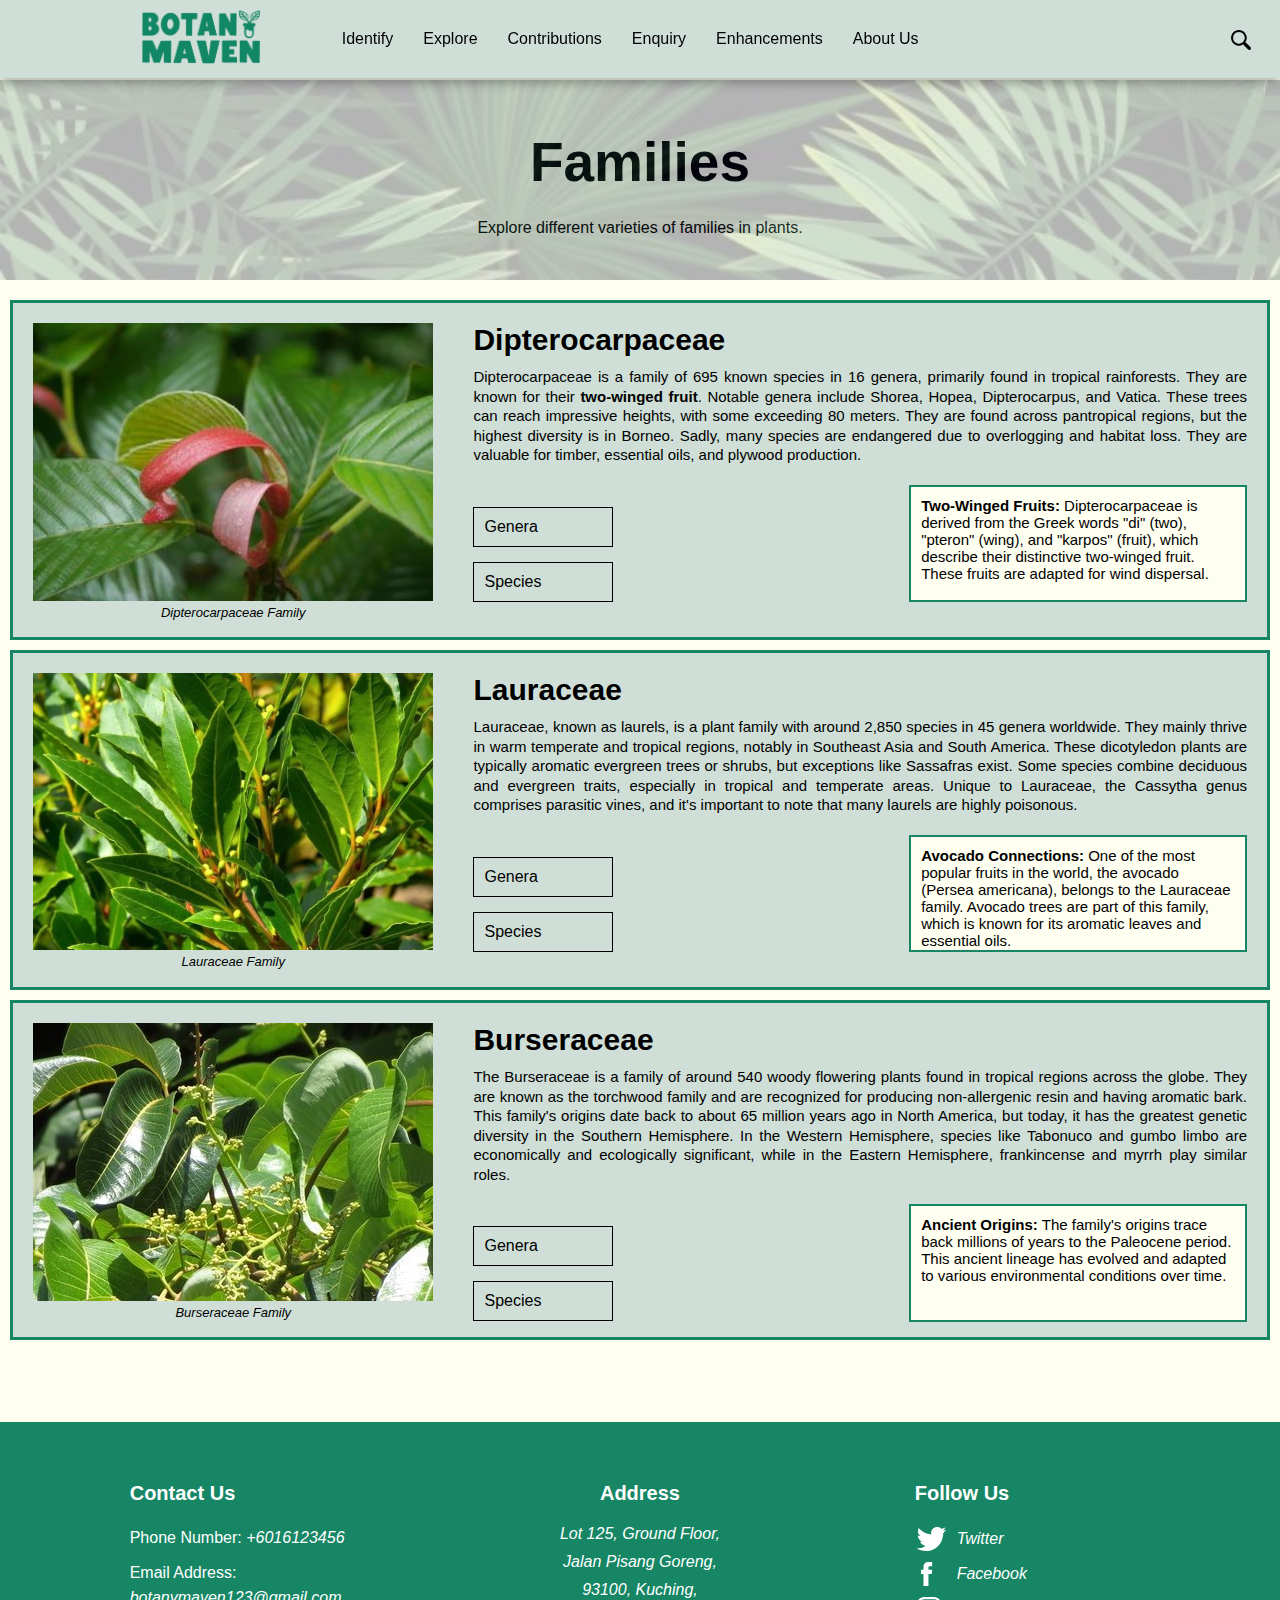
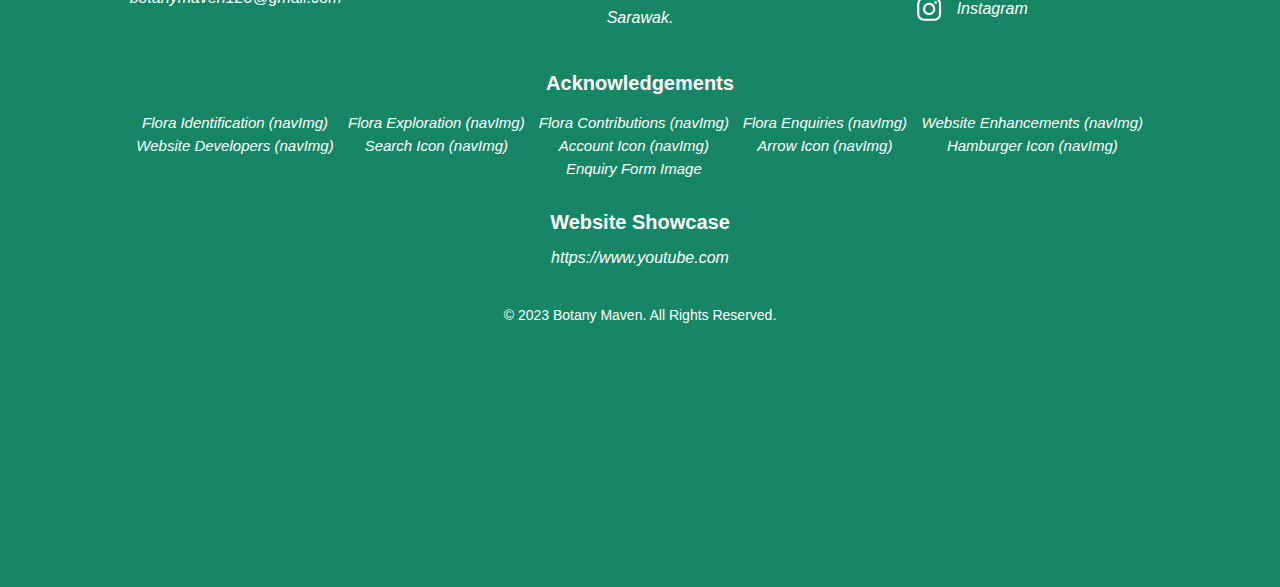
==== families.html @ 19837459 "Add files via upload" ====
<!DOCTYPE html>
<html lang="en">
<head>
    <title>Families</title>
    <meta charset="utf-8">
    <meta name="author" content="Lab Group 2-B: Deron Foo">
    <meta name="description" content="A website design prototype with future functions namely to identify Endangered, Rare and Threatened (ERT) plants through an automatic visual identification engine. In addition, the web application will also integrate a function akin to a plant encyclopedia, enabling users to explore encountered plant species">
    <meta name="keywords" content="Botany Maven, Plant Encyclopedia, ERT, Botany Identification, Families">
    <meta name="viewport" content="width=device-width, initial-scale=1.0">
    <link rel="stylesheet" type="text/css" href="style/style.css">
    <link rel="icon" href="photos/homepage/favicon.png" type="image/png"> <!-- Define website favicon -->
</head>
<body>
    <header>
        <input type="checkbox" name="hamburger_menu" id="sidebar_menu">
        <label for="sidebar_menu"><img src="photos/homepage/hamburger_menu.png" alt="Hamburger menu icon"></label>
        <!-- checkbox used for hamburger menu toggles (control the visibility of the sidebar menu) -->
        <a href="index.html" id="logo"><img src="photos/homepage/logo.png" alt="Website logo"></a>
        <nav>
            <div class="navbar">
                <a class="navbarBtn" href="identify.html">Identify</a>
                <div class="navRow">
                    <!-- Dropdown menu content arrangements -->
                    <div class="navCol column1">
                        <h2>Flora<br>Identification</h2>
                    </div>
                    <div class="navCol column2">
                        <ul>
                            <li>Upload photo</li>
                            <li>Identify plant types</li>
                            <li>Scientific & common names</li>
                            <li>Plant care tips</li>
                            <li>Appropriate environment</li>
                            <li>Main plant locations</li>
                        </ul>
                    </div>
                    <div class="navCol column3 colImg1">
                    </div><!-- Background image in style.css for each dropdown option -->
                </div>
            </div>
            <div class="navbar">
                <a class="navbarBtn" href="families.html">Explore</a>
                <div class="navRow">
                    <div class="navCol column1">
                        <h2>Flora<br>Exporation</h2>
                    </div>
                    <div class="navCol column2">
                        <ul>
                            <li>Explore the plant by navigating through three areas for more information: </li>
                            <li><a href="families.html">Families</a></li>
                            <li><a href="genera.html">Genera</a></li>
                            <li><a href="species.html">Species</a></li>
                        </ul>
                    </div>
                    <div class="navCol column3 colImg2">
                    </div>
                </div>
            </div>
            <div class="navbar">
                <a class="navbarBtn" href="contributor.html">Contributions</a>
                <div class="navRow">
                    <div class="navCol column1">
                        <h2>Flora<br>Contributions</h2>
                    </div>
                    <div class="navCol column2">
                        <ul>
                            <li>Card display of plants</li>
                            <li>User-uploaded photos</li>
                            <li>Name of the plants</li>
                            <li>Name of the contributors</li>
                            <li>User comments</li>
                        </ul>
                    </div>
                    <div class="navCol column3 colImg3">
                    </div>
                </div>
            </div>
            <div class="navbar">
                <a class="navbarBtn" href="enquiry.html">Enquiry</a>
                <div class="navRow">
                    <div class="navCol column1">
                        <h2>Flora<br>Enquiries</h2>
                    </div>
                    <div class="navCol column2">
                        <ul>
                            <li>User details</li>
                            <li>Make inquiries about plants based on seven families:</li>
                            <li>~ Dipterocarpaceae&nbsp;&nbsp;&nbsp; ~ Lauraceae</li>
                            <li>~ Burseraceae&nbsp;&nbsp;&nbsp;&nbsp;&nbsp;&nbsp;&nbsp;&nbsp;&nbsp;&nbsp;&nbsp; ~ Myristicaceae</li>
                            <li>~ Chrysobalanaceae&nbsp;&nbsp; ~ Meliaceae </li>
                            <li>~ Ebenaceae</li>
                        </ul>
                    </div>
                    <div class="navCol column3 colImg4">
                    </div>
                </div>
            </div>
            <div class="navbar">
                <a class="navbarBtn" href="enhancement1.html">Enhancements</a>
                <div class="navRow">
                    <div class="navCol column1">
                        <h2>Website<br>Enhancements</h2>
                    </div>
                    <div class="navCol column2">
                        <ul>
                            <li>Sticky Dropdown Navigation + Hamburger</li>
                            <li>Fluid Layout: Mobile & Tablet Adaptation</li>
                            <li>Card Flipping Animation on Mouseover </li>
                            <li>Embedded YouTube video</li>
                            <li>Embedded Google map</li>
                        </ul>
                    </div>
                    <div class="navCol column3 colImg5">
                    </div>
                </div>
            </div>
            <div class="navbar">
                <a class="navbarBtn" href="#">About Us</a>
                <div class="navRow">
                    <div class="navCol column1">
                        <h2>Website<br>Developers</h2>
                    </div>
                    <div class="navCol column2">
                        <ul>
                            <li>Meet our software developers:</li>
                            <li><a href="profile1.html">Deron Foo</a></li>
                            <li><a href="profile2.html">Esther Chai</a></li>
                            <li><a href="profile3.html">Liew Mei Qi</a></li>
                            <li><a href="profile4.html">Beh Jia Yi</a></li>
                            <li><a href="profile5.html">Lai Jun Hong</a></li>
                        </ul>
                    </div>
                    <div class="navCol column3 colImg6">
                    </div>
                </div>
            </div>
            <a href="" class="icon"><img src="photos/homepage/search.png" alt="Search icon"></a>
            <!-- search icon obtained from https://www.flaticon.com/free-icon/magnifying-glass_49116?term=search&page=1&position=16&origin=tag&related_id=49116 -->
            <a href="" class="icon"><img src="photos/homepage/user.png" alt="User account icon"></a>
            <!-- account icon obtained from https://www.flaticon.com/free-icon/user_1077114?term=account&page=1&position=3&origin=search&related_id=1077114 -->
        </nav>
        <div id="hamburgerNav">
        <!-- Hamburger navigational menu that will only show up when clicked on under minimized screen/mobile view -->
            <ul>
                <li><a href="identify.html">Flora Identification<img src="photos/homepage/right-arrow.png" alt="Right arrow"></a></li>
                <li><a href="families.html">Explore - Families<img src="photos/homepage/right-arrow.png" alt="Right arrow"></a></li>
                <li><a href="genera.html">Explore - Genera<img src="photos/homepage/right-arrow.png" alt="Right arrow"></a></li>
                <li><a href="species.html">Explore - Species<img src="photos/homepage/right-arrow.png" alt="Right arrow"></a></li>
                <li><a href="contributor.html">Flora Contributions<img src="photos/homepage/right-arrow.png" alt="Right arrow"></a></li>
                <li><a href="enquiry.html">Flora Enquiries<img src="photos/homepage/right-arrow.png" alt="Right arrow"></a></li>
                <li><a href="enhancement1.html">Website Enhancements<img src="photos/homepage/right-arrow.png" alt="Right arrow"></a></li>
                <li><a href="profile1.html">Dev - Deron Foo<img src="photos/homepage/right-arrow.png" alt="Right arrow"></a></li>
                <li><a href="profile2.html">Dev - Esther Chai<img src="photos/homepage/right-arrow.png" alt="Right arrow"></a></li>
                <li><a href="profile3.html">Dev - Liew Mei Qi<img src="photos/homepage/right-arrow.png" alt="Right arrow"></a></li>
                <li><a href="profile4.html">Dev - Beh Jia Yi<img src="photos/homepage/right-arrow.png" alt="Right arrow"></a></li>
                <li><a href="profile5.html">Dev - Lai Jun Hong<img src="photos/homepage/right-arrow.png" alt="Right arrow"></a></li>
                <!-- arrow icon obtained from https://www.flaticon.com/free-icon/right-arrow_271228?term=arrow&page=1&position=1&origin=tag&related_id=271228 -->
            </ul>
        </div>
    </header>
    <section>
        <article class="families">
            <h1>Families</h1>
            <p>Explore different varieties of families in plants.</p>
        </article>
    </section>
    <section class="families-container">
        <figure class="families-img">
            <img src="photos/families/dipterocarpaceae.jpg" alt="Image of Dipterocarpaceae">
            <!-- Image obtained from https://encrypted-tbn0.gstatic.com/images?q=tbn:ANd9GcQ_kZBl-VjkWCbQYIereTnIvRFCBODxdauB3UhHDHrUWcK1pIciERb7ikc409Q8e56mDKs&usqp=CAU -->
            <figcaption><em>Dipterocarpaceae Family</em></figcaption>
        </figure>
        <div class="families-info">
            <h2>Dipterocarpaceae</h2>
            <p>                    
                Dipterocarpaceae is a family of 695 known species in 16 genera, primarily found in tropical rainforests. They are known for their <strong>two-winged fruit</strong>. Notable genera include Shorea, Hopea, Dipterocarpus, and Vatica. These trees can reach impressive heights, with some exceeding 80 meters. They are found across pantropical regions, but the highest diversity is in Borneo. Sadly, many species are endangered due to overlogging and habitat loss. They are valuable for timber, essential oils, and plywood production.
            </p>
            <div class="flex">
                <div class="plant-buttons"> 
                    <p><a href="genera.html#diptero-genera">Genera</a></p>
                    <p><a href="species.html#vatica-species" id="laura-family">Species</a></p>
                </div>
                <aside class="add-info">
                    <p>
                        <strong>Two-Winged Fruits:</strong> Dipterocarpaceae is derived from the Greek words "di" (two), "pteron" (wing), and "karpos" (fruit), which describe their distinctive two-winged fruit. These fruits are adapted for wind dispersal.
                    </p>
                </aside>
            </div>
        </div>
    </section>
    <section class="families-container">
        <figure class="families-img">
            <img src="photos/families/lauraceae.jpg" alt="Image of Lauraceae">
            <!-- Image obtained from https://cdn.britannica.com/62/184662-050-433A27B8/Bay-laurel.jpg -->
            <figcaption><em>Lauraceae Family</em></figcaption>
        </figure>
        <div class="families-info">
            <h2>Lauraceae</h2>
            <p>
                Lauraceae, known as laurels, is a plant family with around 2,850 species in 45 genera worldwide. They mainly thrive in warm temperate and tropical regions, notably in Southeast Asia and South America. These dicotyledon plants are typically aromatic evergreen trees or shrubs, but exceptions like Sassafras exist. Some species combine deciduous and evergreen traits, especially in tropical and temperate areas. Unique to Lauraceae, the Cassytha genus comprises parasitic vines, and it's important to note that many laurels are highly poisonous.
            </p>
            <div class="flex">
                <div class="plant-buttons"> 
                    <p><a href="genera.html#laura-genera">Genera</a></p>
                    <p><a href="species.html#acti-species">Species</a></p>
                </div>
                <aside class="add-info">
                    <p>
                        <strong>Avocado Connections:</strong> One of the most popular fruits in the world, the avocado (Persea americana), belongs to the Lauraceae family. Avocado trees are part of this family, which is known for its aromatic leaves and essential oils.
                    </p>
                </aside>
            </div>
        </div>
    </section>
    <section class="families-container">
        <figure class="families-img">
            <img src="photos/families/burseraceae.jpeg" alt="Image of Burseraceae">
            <!-- Image obtained from https://cdn.britannica.com/62/184662-050-433A27B8/Bay-laurel.jpg -->
            <figcaption><em>Burseraceae Family</em></figcaption>
        </figure>
        <div class="families-info">
            <h2 id="bursera-family">Burseraceae</h2>
            <p>
                The Burseraceae is a family of around 540 woody flowering plants found in tropical regions across the globe. They are known as the torchwood family and are recognized for producing non-allergenic resin and having aromatic bark. This family's origins date back to about 65 million years ago in North America, but today, it has the greatest genetic diversity in the Southern Hemisphere. In the Western Hemisphere, species like Tabonuco and gumbo limbo are economically and ecologically significant, while in the Eastern Hemisphere, frankincense and myrrh play similar roles.
            </p>
            <div class="flex">
                <div class="plant-buttons"> 
                    <p><a href="genera.html#bursera-genera">Genera</a></p>
                    <p><a href="species.html#dacryo-species">Species</a></p>
                </div>
                <aside class="add-info">
                    <p>
                        <strong>Ancient Origins:</strong> The family's origins trace back millions of years to the Paleocene period. This ancient lineage has evolved and adapted to various environmental conditions over time.
                    </p>
                </aside>
            </div>
        </div>
    </section>
    <br><br><br><br>
    <footer>
        <div class="footer_container">
            <section class="footer_section1">
                <h3>Contact Us</h3>
                <p>Phone Number:<a href="tel:6016123456"><em> +6016123456</em></a></p>
                <p>Email Address:<a href="mailto:botanymaven123@gmail.com"><em> botanymaven123@gmail.com</em></a></p>
            </section>
            <section class="footer_section2">
                <h3>Address</h3>
                <p><em>Lot 125, Ground Floor,</em></p>
                <p><em>Jalan Pisang Goreng,</em></p>
                <p><em>93100, Kuching,</em></p>  
                <p><em>Sarawak.</em></p>  
            </section>
            <section>
                <h3>Follow Us</h3>
                <table>
                    <tr>
                        <td><svg class="footer_icon" width="29" height="24">
                            <path d="m14.102 6.384.062 1.038-1.05-.127C9.297 6.808 5.96 5.155 3.128 2.38L1.742 1.003 1.385 2.02c-.755 2.267-.273 4.66 1.3 6.27.84.89.652 1.018-.796.488-.505-.17-.946-.296-.988-.233-.147.15.357 2.076.756 2.84.545 1.058 1.658 2.096 2.875 2.71l1.028.488-1.216.02c-1.175 0-1.217.022-1.09.467.418 1.377 2.076 2.84 3.923 3.475l1.3.444-1.132.677a11.815 11.815 0 0 1-5.624 1.568c-.944.02-1.72.106-1.72.17 0 .21 2.56 1.398 4.05 1.864 4.47 1.376 9.78.783 13.766-1.57 2.833-1.672 5.666-5 6.988-8.22.713-1.715 1.426-4.85 1.426-6.354 0-.975.063-1.102 1.24-2.267.69-.68 1.342-1.42 1.467-1.632.21-.403.19-.403-.88-.043-1.785.636-2.036.55-1.155-.402.65-.678 1.427-1.907 1.427-2.267 0-.063-.316.042-.673.233-.377.21-1.217.53-1.846.72l-1.132.36-1.03-.7c-.565-.38-1.363-.805-1.782-.932-1.07-.296-2.707-.254-3.673.085-2.623.953-4.28 3.41-4.09 6.1z" fill="#FFFFFF"></path>
                        </svg></td>
                        <td>&nbsp; <a href="">Twitter</a></td>
                    </tr>
                    <tr>
                        <td>&nbsp;<svg class="footer_icon" width="12" height="24">
                            <path d="M7.446 24V12h3.313l.438-4.137H7.446l.006-2.07c0-1.08.103-1.657 1.652-1.657h2.07V0H7.863c-3.98 0-5.38 2.006-5.38 5.38v2.483H0V12h2.48v12h4.966z" fill="#FFFFFF"></path>
                        </svg></td>
                        <td>&nbsp; <a href="">Facebook</a></td>
                    </tr>
                    <tr>
                        <td><svg class="footer_icon" width="26" height="24">
                            <path d="M12.138 15.92c-2.206 0-3.994-1.776-3.994-3.967 0-2.19 1.788-3.967 3.994-3.967 2.205 0 3.993 1.776 3.993 3.967 0 2.19-1.787 3.967-3.992 3.967m0-10.078c-3.398 0-6.153 2.736-6.153 6.11 0 3.376 2.755 6.112 6.153 6.112 3.397 0 6.152-2.736 6.152-6.11 0-3.376-2.755-6.112-6.152-6.112" fill="#FFFFFF"></path>
                            <path d="M21.89 16.762c-.053 1.16-.25 1.79-.413 2.21a3.684 3.684 0 0 1-.896 1.368 3.682 3.682 0 0 1-1.376.89c-.423.163-1.057.357-2.225.41-1.264.057-1.643.07-4.842.07-3.2 0-3.58-.013-4.842-.07-1.168-.053-1.802-.247-2.225-.41a3.714 3.714 0 0 1-1.376-.89 3.686 3.686 0 0 1-.896-1.368c-.164-.42-.36-1.05-.413-2.21-.058-1.255-.07-1.63-.07-4.81 0-3.177.012-3.553.07-4.808.053-1.16.25-1.79.413-2.21.217-.555.477-.952.896-1.368.42-.417.818-.675 1.377-.89.424-.163 1.058-.357 2.226-.41 1.264-.057 1.642-.07 4.842-.07l4.84.07c1.17.056 1.803.247 2.226.41.56.215.958.473 1.377.89.42.416.68.813.897 1.368.164.42.36 1.05.413 2.21.058 1.255.07 1.63.07 4.81 0 3.177-.012 3.553-.07 4.808m2.156-9.716c-.058-1.266-.26-2.13-.556-2.888a5.83 5.83 0 0 0-1.382-2.108A5.876 5.876 0 0 0 19.986.677c-.763-.294-1.633-.495-2.91-.553C15.8.066 15.392.052 12.14.052c-3.254 0-3.662.014-4.94.072-1.276.058-2.146.26-2.908.553A5.877 5.877 0 0 0 2.167 2.05 5.83 5.83 0 0 0 .785 4.158C.49 4.915.287 5.78.23 7.046.17 8.316.155 8.72.155 11.953S.17 15.59.23 16.86c.057 1.266.26 2.13.555 2.888a5.83 5.83 0 0 0 1.382 2.108A5.877 5.877 0 0 0 4.29 23.23c.762.293 1.632.494 2.908.552 1.278.058 1.686.072 4.94.072 3.253 0 3.66-.014 4.94-.072 1.275-.058 2.145-.26 2.908-.553a5.876 5.876 0 0 0 2.122-1.374 5.83 5.83 0 0 0 1.382-2.108c.296-.757.498-1.622.556-2.888.06-1.27.073-1.675.073-4.907s-.015-3.637-.074-4.907" fill="#FFFFFF"></path>
                            <path d="M19.97 5.6c0 .79-.643 1.428-1.437 1.428s-1.438-.64-1.438-1.428c0-.788.644-1.428 1.438-1.428.794 0 1.438.64 1.438 1.428" fill="#FFFFFF"></path>
                        </svg></td>
                        <td>&nbsp; <a href="">Instagram</a></td>
                    </tr>
                </table>
            </section>
        </div>
        <div class="acknowledgement">
            <h3>Acknowledgements</h3>
            <table>
                <tr>
                    <td><a href="https://www.freepik.com/free-photo/agronomist-expert-examining-corn-leaf-looking-disease-indicator_11134023.htm?query=botanical%20identification&position=8&from_view=keyword&track=ais#position=8&query=botanical%20identification" target="_blank">Flora Identification (navImg)</a></td>
                    <td><a href="https://www.freepik.com/free-photo/woman-moody-nature-photo-aesthetic-greenhouse_18117343.htm#query=explore%20plants&position=47&from_view=search&track=ais" target="_blank">Flora Exploration (navImg)</a></td>
                    <td><a href="https://www.freepik.com/free-photo/woman-taking-snapshot-her-plant-social-media_17430697.htm#query=plants%20photo%20sharings&position=7&from_view=search&track=ais" target="_blank">Flora Contributions (navImg)</a></td>
                    <td><a href="https://www.freepik.com/free-photo/happily-gardener-man-use-smartphone-laptop-computer-while-online-tutorial-potted-plans-shop_18685208.htm#query=question%20about%20plant&position=37&from_view=search&track=ais" target="_blank">Flora Enquiries (navImg)</a></td>
                    <td><a href="https://www.freepik.com/free-photo/female-florist-using-laptop-with-potted-plants-desk_3180761.htm#query=software%20about%20plants&position=2&from_view=search&track=ais" target="_blank">Website Enhancements (navImg)</a></td>
                </tr>
                <tr>
                    <td><a href="https://www.freepik.com/free-photo/team-coworkers-looking-green-screen-template-laptop-working-with-isolated-mockup-display-business-collaboration-partnership-people-sitting-coworking-office-with-copyspace_44988952.htm#query=green%20software%20teams&position=29&from_view=search&track=ais" target="_blank">Website Developers (navImg)</a></td>
                    <td><a href="https://www.flaticon.com/free-icon/magnifying-glass_49116?term=search&page=1&position=16&origin=tag&related_id=49116" target="_blank">Search Icon (navImg)</a></td>
                    <td><a href="https://www.flaticon.com/free-icon/user_1077114?term=account&page=1&position=3&origin=search&related_id=1077114" target="_blank">Account Icon (navImg)</a></td>
                    <td><a href="https://www.flaticon.com/free-icon/right-arrow_271228?term=arrow&page=1&position=1&origin=tag&related_id=271228" target="_blank">Arrow Icon (navImg)</a></td>
                    <td><a href="https://png.pngitem.com/pimgs/s/160-1604057_menu-free-download-and-svg-menu-icon-hd.png" target="_blank">Hamburger Icon (navImg)</a></td>
                </tr>
                <tr>
                    <td></td>
                    <td></td>
                    <td><a href="https://www.freepik.com/free-photo/peace-lily-plant-pot_18097452.htm#query=plant%20pots&position=35&from_view=search&track=ais" target="_blank">Enquiry Form Image</a></td>
                    <td></td>
                    <td></td>
                </tr>
            </table>
            <h3>Website Showcase</h3>
            <a href="https://www.youtube.com" target="_blank">https://www.youtube.com</a>
        </div>
        <div class="footer-bottom"><p>&copy; 2023 Botany Maven. All Rights Reserved.</p></div>
    </footer>
</body>
</html>
---- style/style.css ----
* {
    margin: 0;
    padding: 0;
    box-sizing: border-box;
    font-family: Arial, Helvetica, sans-serif; /* Generic fonts are chosen as the main font families of the website */
}
body {
    min-height: 100vh;
    overflow-x: hidden;
    background-color: #fffff1; /* Define the main content background colour of the website */
}

/* CSS for Website Header */
header {
    position: fixed;
    top: 0; right: 0; left: 0; 
    display: flex; 
    align-items: center;
    padding: 0 11%;
    background-color: #cfdfd7; /* Light green as the second colour of the website mainly used for navigational menu */
    box-shadow: 0 5px 10px rgba(0,0,0,0.3);
    z-index: 1000;
}
/* CSS for Website Logo and Icons */
header a#logo {
    margin-right: 6.6%;
}
header a#logo img { 
    width: 120px;
}
header a.icon { /* Styles applied on user account and search icons */
    position: relative; 
    top: 5px; left: 40%; 
    display: inline-block;
    padding: 25px 15px;
}
header a.icon img { 
    width: 20px;
}
/* ~~~~~~~~~~~~~~~~~~~~~~~~~~~~~~~~~~~~~~~~~~~~~~~~~~~~~~~~~~~~~~~~~~~~~~~~~~~~~~ */

/* CSS for Website Dropdown Navigation Menu */
nav {
    display: flex;
}
a.navbarBtn {
	font-size: 16px;
    padding: 30px 15px;
    position: relative;
    display: inline-block;
    color: black;
    text-decoration: none;
}
a.navbarBtn:after { /* Simple hover animation for main links under navigation menu */
    content: "";
    position: absolute;
    background-color: black;
    height: 0.5px; width: 0;
    left: 16px; bottom: 20px;
    transition: 0.3s;
}
a.navbarBtn:hover:after {
    width: 20px;
}
.navRow {
    position: absolute;
	left: 0;
	width: 100%;
	display: none; /* Dropdown content displayed during main links mouseover */
    background-color: #cfdfd7;
	z-index: 10;
}
.navbar:focus-within .navRow,
.navbar:hover .navRow {
	display: block;
    border-top: 1px solid #9f9f9f;
}
.navCol { /* Vertical arrangements for dropdown menu content */
	float: left;
	padding: 0;
	height: 450px;
}
.navCol a, .main2 a, #enhancement_content .reference a {
    font-weight: bolder;
}
.navCol a:hover, .main2 a:hover, #enhancement_content .reference a:hover {
    opacity: 0.6;
}
.column1 {
    width: 25%;
    padding: 3% 11% ;
}
.column2 {
    width: 38%;
    padding: 2.5% 0;
}
.column2 ul li {
    list-style-type: none;
    padding: 8px 0;
    font-size: 16px;
    opacity: 0;
}
.column3 {
    width: 37%;
    overflow-x: hidden;
}
/* Images displayed under each dropdown menu */
.colImg1 {
    background: url(../photos/homepage/identify.jpg) no-repeat;
    /* image obtained from https://www.freepik.com/free-photo/agronomist-expert-examining-corn-leaf-looking-disease-indicator_11134023.htm#query=botanical%20identification&position=8&from_view=keyword&track=ais#position=8&query=botanical%20identification */
    background-size: cover;
    background-position: center;
}
.colImg2 {
    background: url(../photos/homepage/explore.jpg) no-repeat;
    /* image obtained from https://www.freepik.com/free-photo/woman-moody-nature-photo-aesthetic-greenhouse_18117343.htm#query=explore%20plants&position=47&from_view=search&track=ais */
    background-size: cover;
    background-position: center;
}
.colImg3 {
    background: url(../photos/homepage/contributions.jpg) no-repeat;
    /* image obtained from https://www.freepik.com/free-photo/woman-taking-snapshot-her-plant-social-media_17430697.htm#query=plants%20photo%20sharings&position=7&from_view=search&track=ais */
    background-size: cover;
    background-position: center;
}
.colImg4 {
    background: url(../photos/homepage/enquiry.jpg) no-repeat;
    /* image obtained from https://www.freepik.com/free-photo/happily-gardener-man-use-smartphone-laptop-computer-while-online-tutorial-potted-plans-shop_18685208.htm#query=question%20about%20plant&position=37&from_view=search&track=ais */
    background-size: cover;
    background-position: center;
}
.colImg5 {
    background: url(../photos/homepage/enhancements.jpg) no-repeat;
    /* image obtained from https://www.freepik.com/free-photo/female-florist-using-laptop-with-potted-plants-desk_3180761.htm#query=software%20about%20plants&position=2&from_view=search&track=ais */
    background-size: cover;
    background-position: center;
}
.colImg6 {
    background: url(../photos/homepage/aboutus.jpg) no-repeat;
    /* image obtained from https://www.freepik.com/free-photo/team-coworkers-looking-green-screen-template-laptop-working-with-isolated-mockup-display-business-collaboration-partnership-people-sitting-coworking-office-with-copyspace_44988952.htm#query=green%20software%20teams&position=29&from_view=search&track=ais */
    background-size: cover;
    background-position: center;
}
.column1 h2, .column2 ul li, .column3 { /* FadeInFromTop animation for dropdown menu content */
    animation-name: fadeInFromTop; /* Define the animation name */
    animation-duration: 1s; /* Set the animation duration */
    animation-delay: 0.2s; /* Add a delay to start the animation */
    animation-fill-mode: forwards; /* Keep the final animation state */
}
@keyframes fadeInFromTop { /* Define the fadeInFromTop animation */
    from {
        opacity: 0; /* Start with zero opacity */
        transform: translateY(-5px); /* Start 20px above */
    }
    to {
        opacity: 1; /* Transition to full opacity */
        transform: translateY(0); /* Stay at the original position */
    }
}
/* ~~~~~~~~~~~~~~~~~~~~~~~~~~~~~~~~~~~~~~~~~~~~~~~~~~~~~~~~~~~~~~~~~~~~~~~~~~~~~~ */

/* CSS for Website Hamburger Menu */
#sidebar_menu { /* Invisible checkbox used for hamburger menu toggles (control the visibility of the sidebar menu) */
    display: none;
}
header label {  /* Hamburger menu icon linked to the checkbox through label tag */
    cursor: pointer;
    display: none;
}
#hamburgerNav { 
    position: absolute;
    top: 100%; left:0; right:0;
    height: 100vh;
    display: none;
    background-color: #cfdfd7;
    border-top: 1px solid rgba(0,0,0,.1);
    padding: 50px;
    animation-name: moveInFromLeft; /* MoveInFromLeft animation for hamburger sidebar menu */
    animation-duration: 1s; 
    animation-delay: 0.2s;
    animation-fill-mode: forwards; 
}
@keyframes moveInFromLeft { /* Define the moveInFromLeft animation */
    from {
        transform: translateX(-100%); 
    }
    to {
        transform: translateX(0); 
    }
}
#hamburgerNav ul li {
    list-style-type: none;
    width: 100%;
    padding: 10px 0;
}
#hamburgerNav ul li a {
    position: relative;
    color: black;
    text-decoration: none;
    font-size: 20px;
    font-weight: normal;
}
#hamburgerNav ul li a:hover {
    font-weight: bold;
}
#hamburgerNav ul li a::before { /* Simple underline animation upon links mouseover */ 
    content: '';
    position: absolute;
    left: 0; bottom:-5px; 
    width: 100%; height: 2px;
    border-radius: 4px;
    background-color: black;
    transform-origin: right;
    transform: scaleX(0);
    transition: transform .3s ease-in-out;
}
#hamburgerNav ul li a:hover::before {
    transform-origin: left;
    transform: scaleX(1);
}
#hamburgerNav ul li img { /*Styles for right arrow icons */
    width: 15px;
    position: relative;
    top: 2px;
    float: right;
}

/* Automatic adjustment made during minimzed screen size (fluid layout) */
@media(max-width:991px) {
    header {
        padding: 0;
    }
    header label {
        display: initial;
        width: 25%;
        padding-left: 25px;
    }
    header label img { /* Hamburger icon */
        width: 25px;
    }
    header label img:hover { 
        opacity: 0.5;
    }
    header a#logo { /* Website logo re-positioning */
        width: 45%;
        margin: 0;
    }
    header a#logo img {
        margin: 13px 28%;
    }
    header a.icon {
        padding: 25px 10px;
        top: 5px; left: 0%;
    }
    nav {
        width: 25%;  
        padding-left: 5%;
    }
    .navbar {
        display: none;
    }
    #sidebar_menu:checked ~ #hamburgerNav { /* Display sidebar menu when hamburger icon clicked */
        display: initial;
    }
}
/* ~~~~~~~~~~~~~~~~~~~~~~~~~~~~~~~~~~~~~~~~~~~~~~~~~~~~~~~~~~~~~~~~~~~~~~~~~~~~~~ */

/* CSS for Website Homepage (index.html) */
.homepage {
    float: right;
    width: 50%;
    height: 100vh;
    display: flex;
    flex-direction: column;
    justify-content: center;
    align-items: center;
    text-align: center;
}
.homepage img {
    width: 100%;
    height: 100%;
    object-fit:cover;
}
/* Apply similar styles to most h1 and h2 of the website */
.homepage h1, .homepage_2 h1,.homepage_4 h1, #form_content h1,
.signin_form h1, .identify_container h1, #contributor h1, #enhancement h1,
.families h1, .genera h1, .species h1, .families-header h1, .genera-header h1,
.families-info h2, .genera-info h2, .species-info h2 {
    font-family: Georgia,Helvetica,Arial,sans-serif;
    font-style: normal;
    font-weight: 700;
    color: black;
    font-size: 45px;
    margin-bottom: 25px;
    text-align: left;
}
.main {
    display: flex;
    flex-direction: column;
    align-items: flex-start; /* Align content to the left */
    padding-left: 10%;
    padding-top: 10%;
}
.main p {
    margin-right: 60px; /* Add space around the paragraph */
    line-height: 1.4;
    text-align: justify;
}
.main a {
    text-decoration: none;
    margin: 7px 0; /* Add space around the buttons */
}
a.button, .plant-buttons p a { /* Styles for login and sign up buttons */
    margin-top: 22px;
    margin-bottom: -7px;
    padding: 15px 20px;
    min-width: 250px;
    font-size: 18px;
    background-color: transparent; 
    color: black; 
    border: 1px solid black; 
    cursor: pointer;
    transition: background-color 0.3s, color 0.3s; 
}
a.button:hover, .plant-buttons p a:hover {
    background-color: black; 
    color: white; 
}
.homepage_2, .homepage_4 {
    width: 100%;
    height: 100vh;
    background-color: #cfdfd7;
    display: flex;
    justify-content: center;
    flex-direction: column;
    align-items: center;
}
.homepage_4 {
    height: 120vh;
}
.homepage_2>.container {
    display: flex;
    flex-wrap: wrap;
    justify-content: space-between;
    width: 100%;
    max-width: 1300px;
}
.container>.item  {
    flex-basis: calc(33.33% - 20px);
    margin: 10px;
    text-align: center;
}
.item img {
    width: 150px;
    margin: 20px 0;
}
.item p {
    margin: 20px;
    line-height: 1.4;
}
.homepage_3 {
    float: left;
}
.main2 {
    display: flex;
    flex-direction: column;
    align-items: flex-start;
    padding-right: 10%;
    padding-top: 0%;
}
.main2 p {
    margin-left: 70px;
    line-height: 1.4;
    text-align: justify;
}
.main2 h1 {
    margin-left: 70px;
    text-align: left;
}
.homepage_4 h2 {
    margin: 0 0 20px 0;
}    
#video {
    width: 100%;
    max-width: 976px;
    height: 515px;
    border-radius: 2px;
    padding: 10px;
    box-shadow:
      inset #168665 0 0 0 5px, 
      inset #059c8e 0 0 0 10px;
}
@media(max-width:700px) {
    .homepage {
        width: 100%;
        height: 65vh;
        justify-content: center;
        align-items: center;
        text-align: center;
    }
    .homepage h1, .homepage_2 h1, .homepage_4 h1 {
        position: relative;
        font-size: 32px;
        bottom: 25px;
        margin-bottom: 0;
        font-weight: 600;
        margin-left: 0;
        text-align: center;
    }
    a.button {
        min-width: 350px;
    }
    .main, .main2 {
        padding: 0;
    }
    .main p {
        position: relative;
        margin:0 25px;
        font-size: 15px;
    }
    .main2 p {
        margin:0 25px;
        font-size: 14px;
        line-height: 18px;
    }
    .homepage_2 {
        height: 150vh;
    }
    .homepage_2>.container {
        display:inline-block;
    }
    .item img {
        width: 120px;
        margin: 10px 0;
    }
    .item p {
        margin: 10px 18px;
        text-align: justify;
        font-size: 15px;
    }
    .homepage_4 h2 {
        font-size: 15px;
        text-align: center;
    }
}
/* ~~~~~~~~~~~~~~~~~~~~~~~~~~~~~~~~~~~~~~~~~~~~~~~~~~~~~~~~~~~~~~~~~~~~~~~~~~~~~~ */

/* CSS for Website Footer */
footer {
    background-color: #168665 ; /* Last colour chosen (dark green) mainly used for logo and footer */
    color: white;
    padding: 60px 0;
    width: 100%;
    height: 85vh;
}
.footer_container {
    text-align: left;
    display: flex;
    justify-content: space-around;
    flex-wrap: wrap;
    padding: 0 4%;
}
.footer_container section {
    width: 20%;
}
.footer_container section p {
    padding: 5px 0;
}
.footer_container section h3, .acknowledgement h3 {
    font-size: 20px;
    padding-bottom: 15px;
}
.footer_section1 p {
    line-height: 25px;
}
.footer_section2 {
    text-align: center;
}
.footer_container section a, .acknowledgement a {
    font-style: italic;
    color: white;
    text-decoration: none;
    margin-top: 5px;
}
.footer_container section a:hover, .acknowledgement a:hover {
    text-decoration: underline;
    font-weight: bold;
}
.footer_icon {
    margin-top: 5px;
}
.acknowledgement {
    padding-top: 40px;
    text-align: center;
    width: 80%;
    margin: 0 auto;
}
.acknowledgement table {
    width: 100%;
    font-size: 15px;
    margin-bottom: 30px;
}
.acknowledgement table tr td {
    padding: 2px;
}
.footer-bottom {
    text-align: center;
    margin-top: 40px;
    font-size: 14px;
}
@media(max-width:800px) {
    footer {
        height: 60vh;
        padding: 30px 0;
    }
    .footer_container {
        padding: 0;
        text-align: center;
    }
    .footer_container section {
        width: 30%;
    }
    .footer_container section h3, .acknowledgement h3 {
        font-size: 15px;
        padding-bottom: 5px;
    }
    .footer_container section p, .footer_container table a, .acknowledgement a, .footer-bottom {
        padding: 2px 0;
        font-size: 10px;
    }
    .footer_section1 p {
        line-height: 15px;
    }
    .footer_icon {
        display: none;
    }
    .acknowledgement {
        width: 100%;
        padding-top: 20px;
    }
    .acknowledgement table {
        margin-bottom: 20px;
        line-height: 10px;
    }
    .footer_container table a {
        position: relative;
        left: 50%;
    }
    .footer-bottom {
        margin-top: 20px;
    }
}
/* ~~~~~~~~~~~~~~~~~~~~~~~~~~~~~~~~~~~~~~~~~~~~~~~~~~~~~~~~~~~~~~~~~~~~~~~~~~~~~~ */

/* CSS for login.html */
#login_page {
    background: url(../photos/forms/form_bg.jpg) no-repeat;
    /* image obtained from https://www.freepik.com/free-photo/tropical-green-leaves-background_4102585.htm#&position=1&from_view=search&track=ais */
    background-size: cover;
    background-position: center;
    display: flex; 
    align-items: center;
}
.signin_form {
    background-color: #fffff1;
    margin: 0 auto;
    padding: 0 25px;
    box-shadow: 5px 5px 10px rgba(0, 0, 0, 0.3);
    box-shadow: inset 5px 5px 10px rgba(0, 0, 0, 0.3);
}
#login_form {
    width: 60%;
    height: 60vh;
    max-width: 350px;
    max-height: 370px;
}
#signup_form {
    width: 60%;
    height: 80vh;
    max-width: 350px;
    max-height: 450px;
}
#back_icon {
    text-decoration: none;
    font-size: 30px;
    color: black;
    position: relative;
    left: 98%;
    top: 5px;
}
#back_icon:hover {
    opacity: 0.5;
}
.signin_form p.link1 {
    margin-top: 1vh;
    margin-bottom: 6vh;
}
.signin_form p.link2 {
    margin-top: 1.5vh;
    text-align: center;
}
.signin_form p a {
    font-size: 15px;
    font-weight:bolder;
}
.signin_form p a:hover {
    opacity: 0.5;
}
@media(max-width:800px) {
    #login_form {
        width: 70%;
        height: 70vh;
    }
    #signup_form {
        width: 80%;
        height: 90vh;
    }
    .signin_form p a, .signin_form p.link2 {
        font-size: 13px;
    }
}
/* ~~~~~~~~~~~~~~~~~~~~~~~~~~~~~~~~~~~~~~~~~~~~~~~~~~~~~~~~~~~~~~~~~~~~~~~~~~~~~~ */

/* CSS for identify.html */
.identify_container {
    margin: 120px auto 50px auto;
    max-width: 800px;
    height: auto;
    text-align: center;
    padding: 40px 80px;
    background-color: #cfdfd7;
    border-radius: 20px;
    box-shadow: 0 0 15px rgba(0, 0, 0, 0.5);
}
.identify_container h1 {
    text-align: center;
    margin: 0; 
}
.identify_container h2, .plant_name h2, .map h2{
    margin-top: 20px;
    margin-bottom: 10px;
}
.dropzone {
    border: 3px dashed #168665;
    padding: 60px;
    cursor: pointer;
}
.dropzone:hover {
    background-color: #fffff1;
}
.file_name {
    font-size: 18px;
    font-weight: 600;
}
.file_input {
    display: none; /* Hide the default file input */
}
.search_button {
    margin-top: 20px;
}
.plant_name {
    margin: 40px auto;
    width: 1000px;
    height: auto;
    text-align: center;
    padding: 40px 80px;
    background-color: #cfdfd7;
    border-radius: 10px;
    box-shadow: 0 0 15px rgba(0, 0, 0, 0.5);
}
.plant_name dl {
    font-size: 18px;
    text-align: left;
    float: left;
    margin-top: 15px;
}
.plant_name dl dt {
    font-weight: 600;
    margin: 10px auto 5px auto;
}
.plant_name aside {
    float: right;
    width: 60%;
    margin-top: 10px;
    padding: 10px;
    border: 2px solid #168665;
    background-color: #fffff1;
    text-align: justify;
}
.plant_name aside p {
    margin-bottom: 8px;
    font-size: 14px;
}
.plant_photo {
    clear: both;
    margin: 20px auto;
    padding-top: 5px;
}
.plant_photo img {
    width: 250px; 
    height: 250px;
    object-fit:cover;
    border: 5px solid #168665;
    border-radius: 5px;
    margin: 10px;
}
article.plant_info {
    text-align: center;
    padding: 0 40px;
}
article.plant_info .grid_container {
    display: flex;
    margin: 30px 0 40px 0;
}
article.plant_info .grid_item {
    margin: 0 20px;
    padding: 30px 40px;
    background-color: #cfdfd7;
    border-radius: 5px;
    box-shadow: 0 0 10px rgba(0, 0, 0, 0.5);
    flex: 1; /* Distribute items evenly within the container */
}
.grid_item .number_count {
    width: 50px;
    height: 50px;
    border-radius: 100%;
    background-color: #168665 ;
    color: #fff;
    font-size: 20px;
    font-weight: 600;
    display: flex;
    align-items: center;
    justify-content: center;
    margin-right: 10px;
    float: left; 
}
.grid_item .numbered_grid_content h3 {
    font: bold 18px; 
    text-align: left;
    position: relative; 
    top: 15px; left: 5px;
    margin-bottom: 40px;
}
.thing_fact {
    text-align: justify;
    font-size: 16px;
}
.thing_fact p {
    margin: 10px 0;
    line-height: 20px;
}
.thing_fact ul, .thing_fact ol {
    margin-left: 10px;
    margin-bottom: 10px;
    position: relative;
    left: 8px;
}
.thing_fact ul li, .thing_fact ol li {
    margin-bottom: 10px;
}
#map {
    width: 60%;
    height: 700px;
    text-align: center;
    margin: 0 auto;
}
#map iframe {
    width: 100%;
    height: 80%;
    margin: 20px auto;
    border: 5px solid #168665;
    border-radius: 5px;
}
@media(max-width:900px) {
    .identify_container {
        max-width: 400px;
        margin: 120px auto 40px;
    }
    .identify_container, .plant_name {
        padding: 20px 40px; 
    }
    .identify_container h1 {
        font-size: 30px;
    }
    .identify_container h2, .plant_name h2, .map h2, .plant_info h2{
        font-size: 18px;
    }
    .identify_container h2, .plant_name h2, .map h2{
        margin-top: 15px;
    }
    .identify_container img {
        width: 200px;
    }
    .dropzone {
        padding: 30px;
    }
    .file_name {
        font-size: 14px;
    }
    .search_button {
        margin-top: 20px;
    }
    .plant_name {
        margin: 40px auto;
        width: 400px;
        height: auto;
    }
    .plant_name dl {
        font-size: 14px;
        text-align: center;
        float: none;
        margin-top: 5px;
    }
    .plant_name dl dt {
        margin: 5px auto 2px auto;
    }
    .plant_name aside {
        display: none;
    }
    .plant_photo {
        margin: 0 auto;
    }
    .plant_photo img {
        margin: 5px;
    }
    .grid_item {
        display: inline-block;
    }
    article.plant_info {
        text-align: center;
        padding: 0 20px;
    }
    article.plant_info .grid_container {
        display: inline-block;
        margin: 10px 0 20px 0;
    }
    article.plant_info .grid_item {
        margin: 15px 20px;
        padding: 20px 30px;
    }
    .grid_item .number_count {
        width: 40px; height: 40px;
        font-size: 15px;
    }
    .grid_item .numbered_grid_content h3 {
        font: bold 15px; 
        top: 10px; left: 5px;
        margin-bottom: 40px;
    }
    .thing_fact {
        font-size: 13px;
    }
    .thing_fact p {
        line-height: 14px;
    }
    .thing_fact ul, .thing_fact ol {
        margin-bottom: 5px;
        left: 5px;
    }
    .thing_fact ul li, .thing_fact ol li {
        margin-bottom: 5px;
    }
    #map h2 {
        margin: 0 0 10px;
    }
    #map {
        width: 85%;
        height: 500px;
    }
    #map iframe {
        margin: 10px auto 20px;
    }
}
/* ~~~~~~~~~~~~~~~~~~~~~~~~~~~~~~~~~~~~~~~~~~~~~~~~~~~~~~~~~~~~~~~~~~~~~~~~~~~~~~ */

/* CSS for families.html, genera.html & species.html */
.families, .genera, .species {
    position: relative;
    height: 200px;
    margin-top: 80px;
    margin-bottom: 20px;
}
/** Pseudo-element of .families, .genera, and .species to set background images and their opacity without affecting the headings **/
.families::before, .genera::before, .species::before {
    position: absolute;
    top: 0px; right: 0px; bottom: 0px; left: 0px;
    content: "";
    background-size: cover;
    opacity: 0.3;
}
.families::before {
    background-image: url('../photos/families/families.jpg');
    /** image obtained from https://flowerpowerdaily.com/wp-content/uploads/2019/09/Horizontal-flower-grid.jpg **/
}
.genera::before {
    background-image: url('../photos/genera/genera.jpg');
    /** image obtained from https://c0.wallpaperflare.com/preview/652/943/804/close-up-fresh-freshness-garden.jpg **/
}
.species::before {
    background-image: url('../photos/species/species.jpg');
    /** image obtained from https://images7.alphacoders.com/795/795336.jpg **/
}
/* CSS for headers of families, genera, species */
.families h1, .genera h1, .species h1 {
    text-align: center;
    padding-top: 50px;
    font-size: 55px;
    margin-bottom: 25px;
}
.families p, .genera p, .species p {
    text-align: center;
}
/* CSS for header of each family and genera for their respective genera and species */
.families-header, .genera-header {
    background-color: #168665;
    margin: 20px 10px 0 10px;
    padding: 10px 20px;
}
.families-header h1, .genera-header h1{
    display: inline;
    text-align: left;
    color: white;
    font-size: 40px;
}
.families-container, .genera-container, .species-container,
.genera-container-bottom, .species-container-bottom {
    border: 3px solid #168665;
    height: 400px;
    margin: 0 10px 10px 10px;
    background-color: #cfdfd7;
    display: flex;
}
.genera-container, .species-container {
    border-bottom: none;
    margin: 0 10px;
}
.families-img, .genera-img, .species-img {
    width: 32%;
    margin: 20px;
}
.families-img img, .genera-img img, .species-img img {
    width: 100%;
}
.families-img figcaption, .genera-img figcaption, .species-img figcaption {
    text-align: center;
}
.families-info, .genera-info, .species-info {
    width: 65%;
    height: 100%;
    padding: 20px;
}
.families-info h2, .genera-info h2, .species-info h2 {
    font-size: 40px;
    margin: 0;
}
.families-info>p, .genera-info>p, .species-info>p {
    text-align: justify;
    margin: 10px 0 20px 0;
    line-height: 1.5;
}
/* Make sure buttons and add-infor for plants are displayed flex */
.flex {
    display: flex;
    height: 50%;
}
 /* Styles for families, genera and species buttons */ 
.plant-buttons p { 
    width: 170px;
    margin: 10px 10px 0 0;
}
.plant-buttons p a { 
    display: flex;
    min-width: 100%;
    text-decoration: none;
}
/* CSS for aside elements */
.add-info {
    width: 100%;
    background-color: #fffff1;
    border: 2px solid #168665;
    padding: 10px;
    margin: 0 0 0 55%;  
}
/* Continuous readjustments of elements in order to adapt to all screen sizes  */
@media(max-width: 1500px) {
    .families-info h2, .genera-info h2, .species-info h2 {
        font-size: 35px;
    }
    .add-info {
        margin: 0 0 0 45%;
    }
    .flex {
        height: 45%;
    }
}
@media(max-width: 1300px) {
    .families-info h2, .genera-info h2, .species-info h2 {
        font-size: 30px;
    }
    .families-container, .genera-container, .species-container,
    .genera-container-bottom, .species-container-bottom {
        height: 340px;
    }
    .families-img figcaption, .genera-img figcaption, .species-img figcaption {
        font-size: 13px;
    }
    .families-info>p, .genera-info>p, .species-info>p {
        line-height: 1.3;
        font-size: 15px;
    }
    .flex {
        height: 40%;
    }
    .plant-buttons p {  
        width: 140px;
        margin: 3px 25px 0 0;
    }
    .plant-buttons p a { 
        font-size: 16px;
        padding: 10px;
    }
    .add-info {
        margin: 0 0 0 35%;
        font-size: 15px;
    }
}
@media(max-width: 1200px) {
    .families-container, .genera-container, .species-container,
    .genera-container-bottom, .species-container-bottom {
        height: 320px;
    }
    .flex {
        height: 20%;
        width: 50px;
    }
    .plant-buttons {
        display: flex;
    }
    .plant-buttons p {  
        width: 140px;
        margin: 0 25px 0 0;
    }
    .plant-buttons p a { 
        font-size: 16px;
        padding: 10px;
        margin: 0;
    }
    .add-info {
        display: none;
    }
}
/* Mobile view adjustments */
@media(max-width: 700px) {
    .families h1, .genera h1, .species h1 {
        font-size: 40px;
        margin-bottom: 15px;
    }
    .families-header, .genera-header {
        padding: 5px 20px;
    }
    .families-header h1, .genera-header h1{
        font-size: 25px;
    }
    .families-container, .genera-container, .species-container,
    .genera-container-bottom, .species-container-bottom {
        height: 300px;
        margin: 0 10px;
        display: inline-block;
    }
    .families-container {
        margin: 0 10px 10px 10px;
    }
    .families-img, .genera-img, .species-img {
        width: 50%;
        margin: 0;
        position: absolute;
        right: 20px;
        margin-top: 10px;
    }
    .families-img img, .genera-img img, .species-img img {
        width: 100%;
        display: none;
        position: absolute;
        margin-top: 20px;
    }
    .families-img:hover img, .genera-img:hover img, .species-img:hover img { 
        /*Display plant img only during mouseover to save space*/
        display: block;
    }
    .families-img figcaption, .genera-img figcaption, .species-img figcaption {
        font-size: 13px;
        text-align: right;
        text-decoration: underline;
    }
    .families-info, .genera-info, .species-info {
        width: 100%;
        padding: 20px 20px;
    }
    .families-info h2, .genera-info h2, .species-info h2 {
        font-size: 20px;
    }
    .families-info>p, .genera-info>p, .species-info>p {
        font-size: 13px;
    }
    .plant-buttons {
        width: 250px; 
    }
    .plant-buttons p a { 
        padding: 10px;
        font-size: 13px;
    }
}
/* ~~~~~~~~~~~~~~~~~~~~~~~~~~~~~~~~~~~~~~~~~~~~~~~~~~~~~~~~~~~~~~~~~~~~~~~~~~~~~~ */

/* CSS for contributor.html */
#contributor, #enhancement { /*Reuse the same styles for enhancement1.html */
    margin: 130px auto;
}
#contributor h1, #enhancement h1 {
    text-align: center;
    font-size: 45px;
}
/*Set two plant card per row inside the big container*/
.flip_card_container{
    display:flex;
    justify-content: center;
    align-items: center;
    margin: 2%;
}
.flipCard {
    margin: 1% 2% 1% 2%;
    text-align: center;
}
/* This container positions the front and back side */
.flipCard_inner {
    width: 500px;
    height: 500px;
    transition: transform 1s;
    transform-style: preserve-3d;
}
/* Do a horizontal flip when user mouseover the profile card */
.flipCard:hover .flipCard_inner {
    transform: rotateY(180deg);
    box-shadow: 0px 0px 10px rgba(0, 0, 0, 0.5); /*Add shadow*/
    border-radius: 10px;
}
/* Position the front and back side */
.flipCard_inner > div {
    background-color: #cfdfd7;
    position: absolute;
    width: 100%;
    height: 100%;
    border-radius: 10px;
    -webkit-backface-visibility: hidden;
    backface-visibility: hidden;
}
/* Make sure the back side content shows only during mouseover */
.flipCard_back {
    transform: rotateY(180deg);
}
.name_of_plant{
    font-size: 17px;
    font-weight: 600;
    height: 90px;
    border-radius: 0 0 10px 10px;
    background-color: #168665;
    color: white;
    line-height: 25px;
    box-shadow: 0px -5px 10px rgba(0, 0, 0, 0.3);           
}
.name_of_plant dt,
.name_of_plant dd {
    display: inline-block;
    height: 100%;
    padding: 22px 10px;
    width: 49%;
}
.name_of_plant dt {
    border-right: 0.1px groove #cfdfd7;
}
/* Styles for contributors' profile pic*/
.person_pic{
    position: relative;
    width:50%;
    height:45%;
    margin:10% auto 2% auto;
    border-radius:100%;
    padding: 4px;
    border: 4px solid #168665;
}
h2.person_name{
    font-weight:bold;
    font-size:28px;
    margin-bottom: 8px;
}
/* To add margins to the date of publication  */
h2.person_name+p+p {
    margin: 15px 15px 29px 15px;
}
/* Adjust the position of the plant images */
.image_container{
    width: 500px;
    padding-top:8%;
}
.image_container figure{
    width: 220px;
    display:inline-block;
}
/*Styling image size of plant image*/
.plant_img{
    width:200px;
    height:200px;
}
.image_container figcaption{
    font-size: 13px;
}
.plant_description{
    font-size:15px;
    text-align:justify;
    margin:5% 8% 8% 8%;
}
.plant_description ul, .plant_description ol {
    font-size: 15px;
    text-align:left;
    margin:4%;
}
.user_comment{
    text-align: center;
    font-weight:bold;
    font-size: 20px;
}
/* Styles for the user comment icons */
.user_comment img {
    position: relative;
    top:1px;
    margin-right: 4px;
    width: 18px;
    filter: brightness(0.1);
}
.buttons {
    width: 100%;
    margin-top: 7%;
    text-align: center;
}
.buttons span {
    opacity: .5;
    margin: 0 30px 0 30px;
}
.buttons span:hover {
    opacity: 1;
    font-weight: bold;
}
/* Styles for the like, share, comment icons */
.buttons span img{
    width:23px; 
    vertical-align: middle;
    height:23px;
    position: relative;
    top: -2px;
    left: -4px;
}
/* Styles for like button to match the other two */
.buttons .like_button{
    width:25px; 
    height:25px;
}
/* Mobile view adjustments */
@media(max-width:900px) {
    #contributor {
        margin-bottom: 0;
    }
    #contributor h1 {
        font-size: 30px;
    }
    .flip_card_container{
        display: inline-block;
        margin: 0 auto;
    }
    .flipCard {
        margin: 0 15%;
        margin-bottom: 20%;
    }
    .flipCard_inner {
        width: 350px;
        height: 350px;
    }
    .person_pic{
        margin:5% auto 1% auto;
        border: 3px solid #168665;
    }
    h2.person_name{
        font-size:20px;
        margin-bottom: 3px;
    }
    h2.person_name+p+p {
        margin: 7px 0 19px 0;
    }
    .name_of_plant{
        font-size: 12px;
        font-weight: 400;
        height: 80px;
        line-height: 20px;       
    }
    .name_of_plant dt,
    .name_of_plant dd {
        padding: 22px 0;
    }
    .image_container{
        width: 360px;
        padding-top:8%;
    }
    .image_container figure{
        width: 150px;
    }
    .plant_img{
        width:130px;
        height:130px;
    }
    .image_container figcaption{
        font-size: 10px;
    }
    .plant_description{
        font-size:11px;
        margin:4%;
    }
    .plant_description ul, .plant_description ol {
        font-size: 11px;
    }
    .user_comment{
        font-weight:400;
        font-size: 15px;
    }
    .user_comment img {
        top:1px;
        margin-right: 4px;
        width: 12px;
    }
    .buttons {
        width: 100%;
        margin-top: 5%;
    }
    .buttons span img{
        width:15px; 
        height:15px;
    }
    .buttons .like_button{
        width:17px; 
        height:17px;
    }
}
/* ~~~~~~~~~~~~~~~~~~~~~~~~~~~~~~~~~~~~~~~~~~~~~~~~~~~~~~~~~~~~~~~~~~~~~~~~~~~~~~ */

/* CSS for enquiry.html */
#enquiry_form {
    position: relative;
    width: 60%;
    height: 106vh;
    max-height: 800px;
    background-color: #fffff1;
    display: flex;
    padding: 0;
    margin: 150px auto;
    box-shadow: 5px 5px 10px rgba(0, 0, 0, 0.3);
}
#enquiry_form img {
    width: 100%;
    max-width: 500px;
    height: 100%;
    object-fit:cover;
}
#form_content {
    width: 50%;
    height: 100%;
    padding: 25px;  
    box-shadow: inset 5px 5px 10px rgba(0, 0, 0, 0.3);
}
#form_content h1, .signin_form h1  {
    font-size: 28px;
    text-align: center;
}
#form_content legend, #form_content label {
    font-size: 16px;
    font-weight: bold;
}
#form_content legend {
    padding: 2px;
    margin-left: calc(50% - 35px - 8px);
}
#form_content fieldset {
    margin: 2vh 0;
}
#form_content p.label, .signin_form p.label {
    margin-top: 2vh;
    margin-bottom: 1vh;
}
#firstName, #lastName {
    width: 49%;
}
#email, table tr td input, #state, #phoneNumber, #plant, textarea, #form_content table, #password {
    width: 100%;
}   
#state, #plant {
    height: 28px;
    border: 1px solid black;
}
textarea {
    border: 1px solid black;
    resize: none;
}
input, #state, #plant, textarea {
    border-radius: 4px;
    padding: 4px;
}
input:focus, textarea:focus {
    border: 3px dotted #168665;
}
#form_content table {
    padding: 20px;
}
#form_content table tr td {
    padding: 5px 0;
}
#form_content .buttons, .signin_form .buttons {
    margin-top: 18px;
    text-align: center;
}
#form_content input[type="submit"], #form_content input[type="reset"],
.signin_form input[type="submit"], .signin_form input[type="reset"], 
.search_button { /*Same styles reused for search_button from identify.html */
    padding: 10px 20px;
    border: 0;
    background-color: #168665;
    color: #fff;
    border-radius: 5px;
    cursor: pointer;
    font-size: 16px;
    font-weight: bold;
    transition: transform 0.3s ease, box-shadow 0.3s ease;
    box-shadow: 0px 0px 5px rgba(0, 0, 0, 0.3);
}
#form_content input[type="reset"], .signin_form input[type="reset"]{
    margin-left: 10px;
}
#form_content input[type="submit"]:hover, #form_content input[type="reset"]:hover,
.signin_form input[type="submit"]:hover, .signin_form input[type="reset"]:hover, 
.search_button:hover { /*Same styles reused for search_button from identify.html */
    padding: 11px 21px;
    transform: scale(1.05);
    box-shadow: 0px 0px 10px rgba(0, 0, 0, 0.5);
}
/* To resize the elements in the form accordingly as well as to remove the image  */
@media(max-width:900px) {
    #enquiry_form {
        width: 85%;
        display: inline-block;
        margin: 130px 40px;
    }
    #enquiry_form img {
        display: none;
    }
    #form_content {
        width: 100%;
    }
}
/* ~~~~~~~~~~~~~~~~~~~~~~~~~~~~~~~~~~~~~~~~~~~~~~~~~~~~~~~~~~~~~~~~~~~~~~~~~~~~~~ */

/* CSS for enhancement1.html */
#enhancement {
    width: 100vw;
    height: 400vh;
}
#enhancement_content {
    position: relative;
    width: 85%;
    height: 200vh;
    margin: 40px auto;
}
#enhancement_content .item {
    width: 100%;
    height: auto;
    padding: 60px 80px;
    background-color: #cfdfd7;
    margin-bottom: 40px;
    box-shadow: 0 0 10px 0 rgba(0, 0, 0, 0.7);
}
#enhancement_content .item h2 {
    font-size: 25px;
    text-align: center;
}
#enhancement_content .item h3 {
    font-size: 18px;
    margin-top: 25px;
    margin-bottom: 10px;
    clear:both;
}
#enhancement_content .item ul li, .identify_container ul li {
    position: relative;
    left: 14px;
    font-size: 18px;
    margin-bottom: 5px;
    text-align: justify;
}
#enhancement_content .item ol li {
    float: left;
    list-style-type: none;
    margin: 15px 10px 30px 0;
}
#enhancement_content .item ol li a {
    text-decoration: none;
}
#enhancement_content .item p.reference {
    margin: 0;
}
@media(max-width:900px) {
    #enhancement {
        height: 440vh;
    }
    .identify_container ul li {
        left: 10px;
        font-size: 13px;
        margin-bottom: 5px;
    }
    #enhancement h1 {
        font-size: 30px;
    }
    #enhancement_content .item {
        padding: 30px 40px 30px 30px;
        margin-bottom: 40px;
    }
    #enhancement_content .item h2 {
        font-size: 20px;
    }
    #enhancement_content .item h3 {
        font-size: 15px;
        margin-top: 20px;
        margin-bottom: 5px;
    }
    #enhancement_content .item ul li, .identify_container ul li {   
        font-size: 15px;
    }
    #enhancement_content .item ol li {
        margin: 10px 5px 15px 0;
    }
    #enhancement_content .item ol li a {
        font-size: 15px;
        padding: 10px;
    }
}
/* ~~~~~~~~~~~~~~~~~~~~~~~~~~~~~~~~~~~~~~~~~~~~~~~~~~~~~~~~~~~~~~~~~~~~~~~~~~~~~~ */

/* CSS for profile page (x5) */
.profile_header {
    text-align: center;
    line-height: 40px;
    padding: 20px;
    margin-top:80px;
    color: white;
}
.profile_header h1 {
    font-family: Georgia,Helvetica,Arial,sans-serif;
    font-size: 35px;
}
.profile_header p {
    font-weight: bold;
} 
/* Apply different background colors to each profile page header accordingly */
#header_df {background-color: #7ea952;}
#header_es {background-color: #ad91d4;}
#header_mq {background-color: #edaeb4;}
#header_jy {background-color: #84A295;}
#header_jh {background-color: #7092b2;}
/* Apply different font colors (RBG) to each course name labellings */
#course_df {color:rgb(70, 113, 28);}
#course_es {color:rgb(143, 102, 201);}
#course_mq {color:rgb(231, 109, 140);}
#course_jy {color:rgb(132, 162, 149);}
#course_jh {color:rgb(67, 122, 172);}
.profile_container {
    max-width: 900px;
    margin: 20px auto 20px;
    text-align: center;
    padding: 20px;
    border-radius: 5px;
    box-shadow: 0 0 10px rgba(0, 0, 0, 0.1);
}
.profile_container>p {
    font-weight: bold;
    font-family: Arial,sans-serif;
    padding-bottom: 10px; 
    /* Set arial font to student number and other elements */
}
/* Different background colours for each profile page in hexadecimal are applied */
#deron_bg1 {background-color: #d2e2c3;}
#deron_bg2 {background-color: #f2fcb9;}
#esther_bg1 {background-color: #d5c5d9;}
#esther_bg2 {background-color: #ece3ef;}
#meiqi_bg1 {background-color: #a4bbce;}
#meiqi_bg2 {background-color: #F5F5DC;}
#jiayi_bg1 {background-color: #EAE6DA;}
#jiayi_bg2 {background-color: #F7F6EE;}
#junhong_bg1 {background-color: #aed7e9;}
#junhong_bg2 {background-color: #def2fa;}
.profile {
    width: 300px;
    border: 2px groove #333; /* Apply groove border with desired color and width */
    padding: 20px;
    border-radius: 50%;
    display: block;
    margin: 0 auto 20px;
}
.profile_name {
    font-weight: bold; /* Make the second column (name) bold */
    font-size: 200%; /* Set font size to 200% for the name */
    line-height: 0;
    margin-bottom: 20px;
}
.profile_container table {
    max-width: 800px;
    margin: 20px auto;
    width: 80%; /* Adjust the table width as needed */
    border-radius: 5px;
    box-shadow: 0 0 10px rgba(0, 0, 0, 0.1);
}
/* Different background colours for table elements in hexadecimal are applied */
#table_df {background-color: #46711c;}
#table_df th {background-color: #7ea952;}
#table_df td {background-color: #bad195;}
#table_es {background-color: #8F66C9;}
#table_es th {background-color: #ad91d4;}
#table_es td {background-color: #d5c5d9;}
#table_mq {background-color: #e76d8c;}
#table_mq th {background-color: #edaeb4;}
#table_mq td {background-color: #fbd7da;}
#table_jy {background-color: #B7CDC2;}
#table_jy th {background-color: #84A295; }
#table_jy td {background-color: #E6E6E6;}
#table_jh {background-color: #437aac; }
#table_jh th {background-color: #7092b2; }
#table_jh td {background-color: #9fc3d1;}
/* Style for the extra information table */
.profile_container table th {
    text-align: center;
    padding: 10px;
    max-width: 200px;
}
.profile_container table td {
    text-align: justify;
    padding: 10px;
}
.email_button {
    color: white;
    display: inline-block;
    text-decoration: none;
    padding: 10px 20px;
    border-radius: 5px;
    font-weight: bold;
    transition: transform 0.3s ease, box-shadow 0.3s ease;
    box-shadow: 0px 0px 5px rgba(0, 0, 0, 0.3);
}
.email_button:hover {
    transform: scale(1.05);
    box-shadow: 0px 0px 10px rgba(0, 0, 0, 0.5);
}
/* Apply different background colours for email me buttons from each profile page  */
#btn_df {background-color: #7ea952;}
#btn_es {background-color: #ad91d4;}
#btn_mq {background-color: #edaeb4;}
#btn_jy {background-color: #84A295;}
#btn_jh {background-color: #7092b2;}
.email_button span {
    margin-right: 5px;
    font-size: 20px;
}
/* Set adjustments for mobile view of profile pages */
@media(max-width:900px) {
    .profile_header p {
        font-weight: 400;
        font-size: 14px;
    } 
    .profile_name {
        font-size: 150%;
    }
    .profile_container {
        width: 100vw;
        padding: 20px 0;
    }
    .profile_container table {
        width:90%;
    }
    .profile_container table th {
        padding: 5px;
    }
    .profile_container table td {
        font-size: 14px;
        padding: 10px;
    }
}
/* ~~~~~~~~~~~~~~~~~~~~~~~~~~~~~~~~~~~~~~~~~~~~~~~~~~~~~~~~~~~~~~~~~~~~~~~~~~~~~~ */
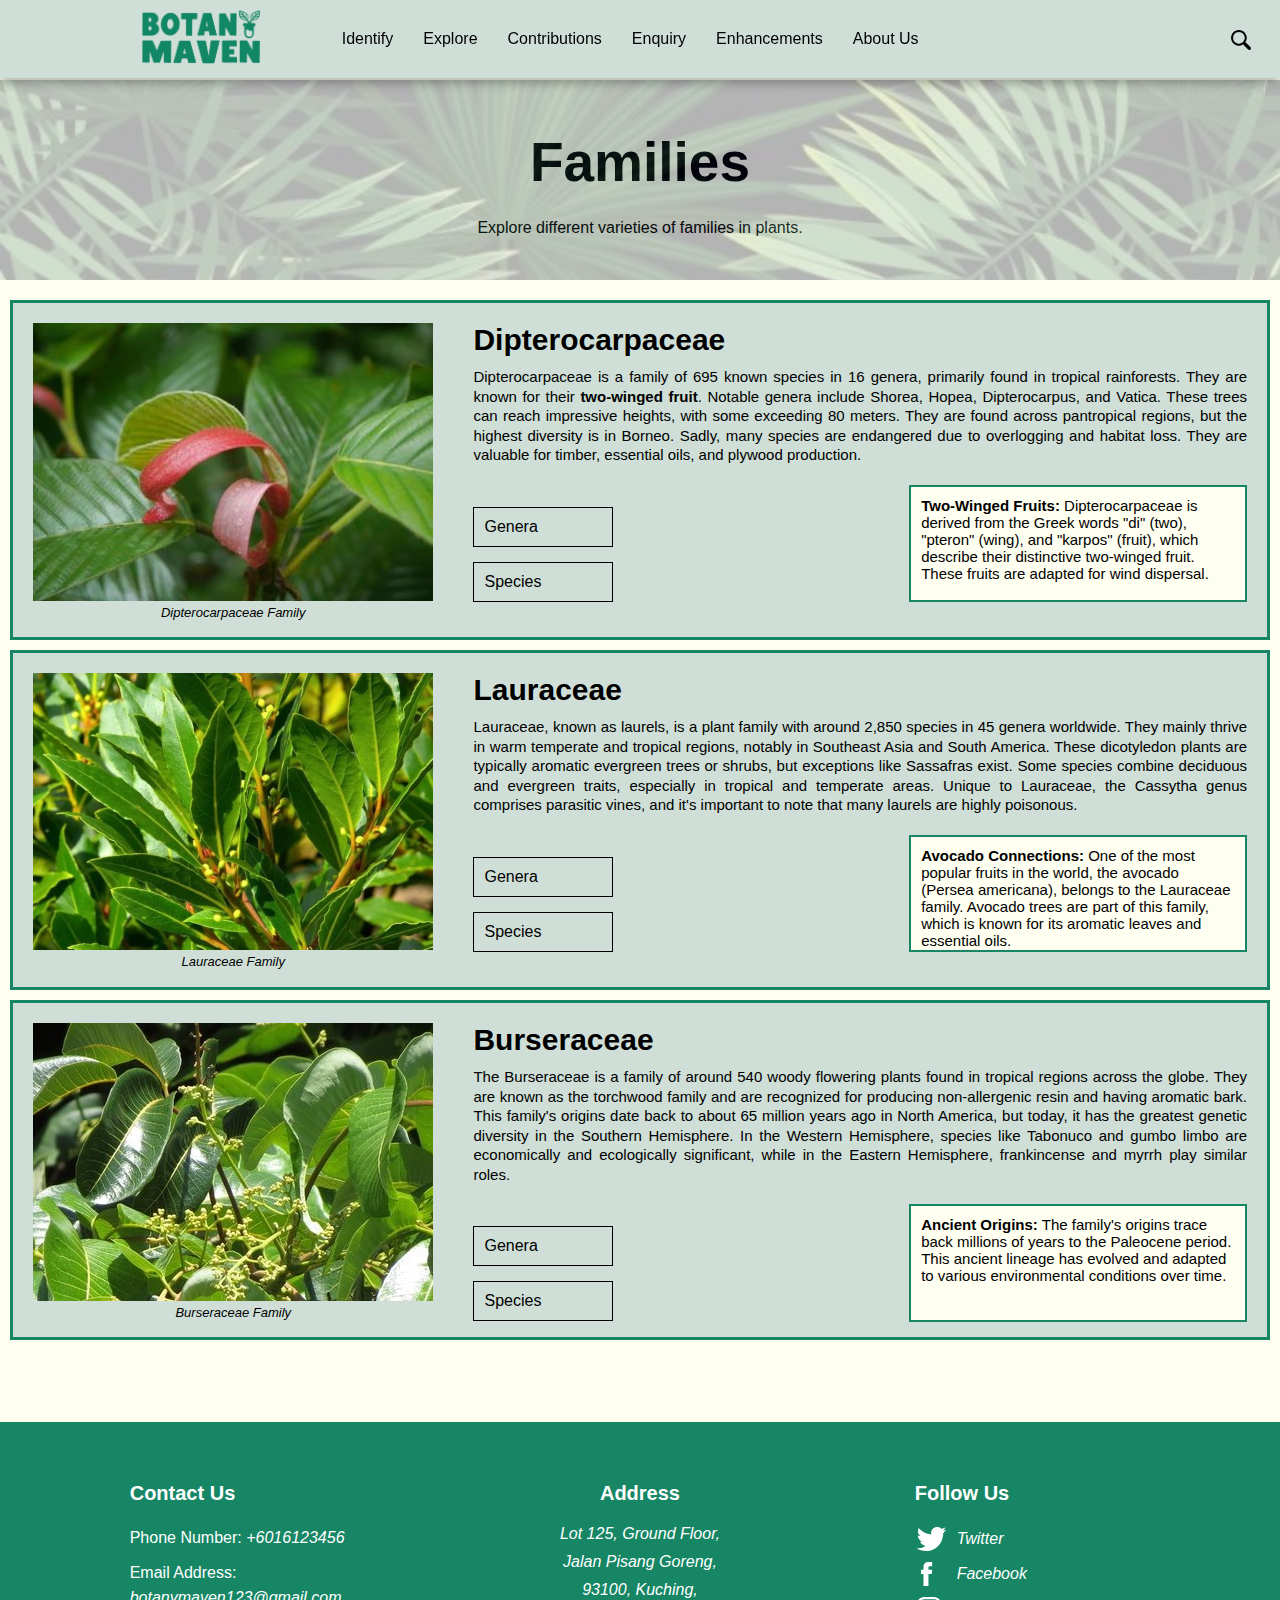
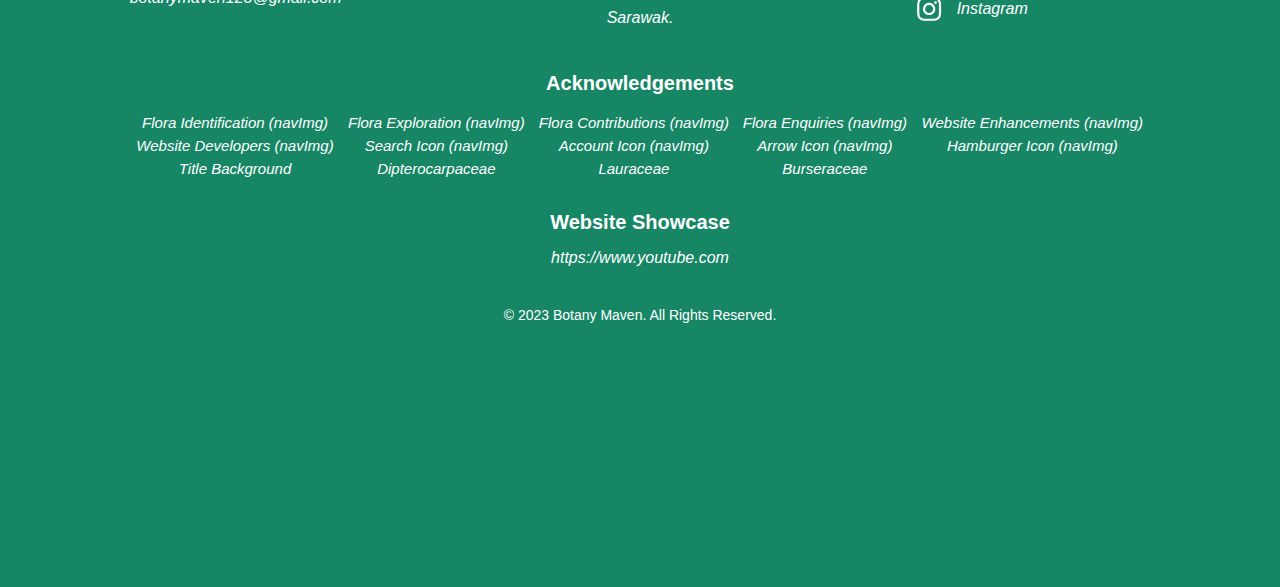
==== commit cee44ac7: "Update families.html" ====
--- a/families.html
+++ b/families.html
@@ -295,10 +295,10 @@
                     <td><a href="https://png.pngitem.com/pimgs/s/160-1604057_menu-free-download-and-svg-menu-icon-hd.png" target="_blank">Hamburger Icon (navImg)</a></td>
                 </tr>
                 <tr>
-                    <td></td>
-                    <td></td>
-                    <td><a href="https://www.freepik.com/free-photo/peace-lily-plant-pot_18097452.htm#query=plant%20pots&position=35&from_view=search&track=ais" target="_blank">Enquiry Form Image</a></td>
-                    <td></td>
+                    <td><a href="https://wallpapersafari.com/plant-wallpapers/" target="_blank">Title Background</a></td>
+                    <td><a href="https://en.m.wikipedia.org/wiki/File:Dipterocarpus_macrocarpus_young_leaf_P1100189.jpg" target="_blank">Dipterocarpaceae</a></td>
+                    <td><a href="https://www.google.com/url?sa=i&url=https%3A%2F%2Fwww.britannica.com%2Fplant%2FLauraceae&psig=AOvVaw0D2zVWxzXUH9XsqFENR5J5&ust=1697113157309000&source=images&cd=vfe&opi=89978449&ved=0CBMQjhxqFwoTCJDiqKf97YEDFQAAAAAdAAAAABAE" target="_blank">Lauraceae</a></td>
+                    <td><a href="https://www.google.com/url?sa=i&url=https%3A%2F%2Fwww.inaturalist.org%2Ftaxa%2F62970-Burseraceae&psig=AOvVaw19zYntllt-QUvx4gWkFWxp&ust=1697113177297000&source=images&cd=vfe&opi=89978449&ved=0CBMQjhxqFwoTCNih7rD97YEDFQAAAAAdAAAAABAE" target="_blank">Burseraceae</a></td>
                     <td></td>
                 </tr>
             </table>
@@ -308,4 +308,4 @@
         <div class="footer-bottom"><p>&copy; 2023 Botany Maven. All Rights Reserved.</p></div>
     </footer>
 </body>
-</html>+</html>
